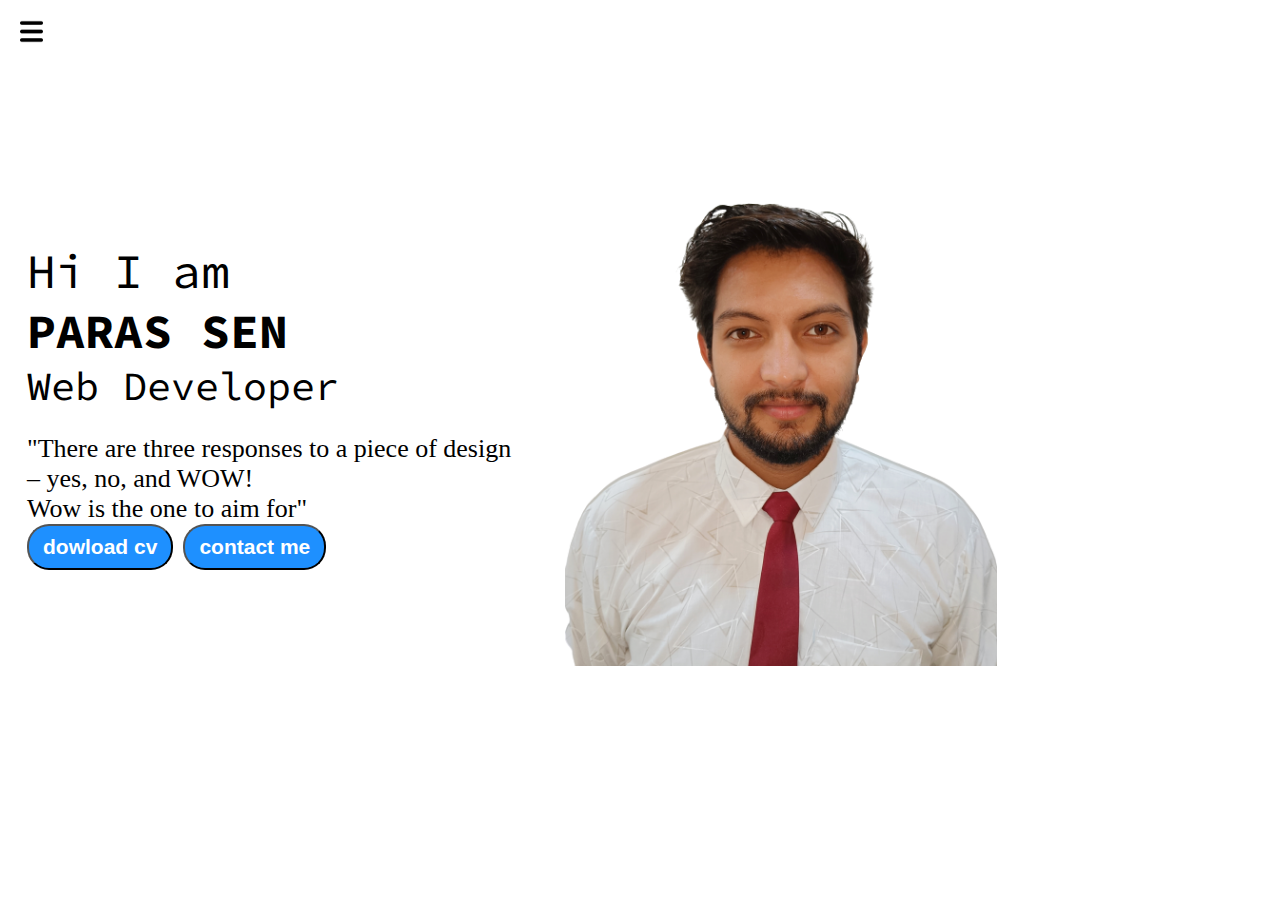
==== index.html @ c49b458f "initial commit" ====
<!DOCTYPE html> <html lang="en"> <head> <meta charset="UTF-8"> <meta http-equiv="X-UA-Compatible" content="IE=edge"> <meta name="viewport" content="width=device-width, initial-scale=1.0"> <title>PARAS SEN - WEB DEVELOPER - ML ENTHUSIAST</title> <link rel="stylesheet" href="style.css"> </head> <body> <div class="container"> <div class = "sidebar sidebargo"> <nav> <ul> <li><a href="/index.html">home</a></li> <li><a href="/intro.html">my intro</a></li> <li><a href="/services.html">services</a></li> <li><a href="/blog.html">blog</a></li> <li><a href="/contact.html">Contact me</a></li> </ul> </nav> </div> <div class="main"> <div class="hamburger"> <img class="ham" src="ham.png" alt="" width="23px"> <img class="cross" src="cross.png" alt="" width="23px"> </div> <div class="infocontainer"> <div class="devinfo"> <div class="hello">Hi I am </div> <div class="name">PARAS SEN</div> <div class="about">Web Developer</div> <div class="moreabout"> "There are three responses to a piece of design<br> – yes, no, and WOW!<br> Wow is the one to aim for" </div> <div class="btn"> <a href="/cv.pdf" target="_blank"> <button>dowload cv</button></a> <a href="/contact.html"><button>contact me</button></a> </div> </div> <div class="devpic"> <img src="grunge.png" alt="paras sen"> </div> </div> </div> </div> <script src="script.js"> </script> </body> </html>
---- style.css ----
@import url('https://fonts.googleapis.com/css2?family=Source+Code+Pro:ital,wght@0,400;1,200&display=swap');* {
    margin: 0;
    padding: 0;
}

.sidebar {
    position: absolute;
    background-color: rgb(169, 165, 165);
    /* width: 434px; */
    font-family: 'Times New Roman', Times, serif;
    height: 100vh;
    transition: transform 0.3s ease-in;

}

.sidebar nav {
    padding: 45px;
    
}

.sidebar nav li {
    list-style: none;
    font-size: 20px;
    padding: 33px 0;
}
.sidebar nav li a{
    text-decoration: none;
    color: black;
}

.main {
    background-color:/* yellow;*/
    width: 90vw;
}

.container {
    display: flex;
}
.infocontainer{
    /* background-color:pink;*/
    height:58vh ;
    width: 80vw;
    margin: 144px auto;
    display: flex;
    justify-content: space-around;
}

.hello{
    font-size: 3em;

}
.name{
    font-size: 3em;
    font-weight: bold;

}

.about{
font-size: 2.5em;
}
.button{
margin-top: 2.2em;

}
.moreabout{
    font-size: 26px;
    font-family: 'Times New Roman', Times, serif;
    margin-top: 23px;
}
.btn button{
padding:9px 14px ;
border-radius:22px ;
color: white;
background-color: dodgerblue;
font-weight: bold;
font-size:21px ;
margin:0 3 px ;
cursor: pointer;

}
.btn button:hover{
    background-color: white;
    color:dodgerblue;
}
.btn-sm{
    font-size: 14px;
   width: 120px;
    padding: 10px 19px ;
    margin: 12px ;
}
.devpic img{
    height: 58vh;
    

}
.devinfo{
    font-size: 16px;
    display: flex;
    justify-content: center;
    flex-direction: column;
    font-family: 'Source Code Pro', monospace;
}
.contactform{

    padding: 0 34px;
    /* padding-top: 144px; */
    margin: 88px;
    font-family: 'Times New Roman', Times, serif;
    margin: 88px;

}
.contactform h1{
font-family: 'Source Code Pro', monospace;
/* padding: 12px 0; */

}
.contactform form div{
    padding: 10px 0;
    display: flex;
    flex-direction: column;
}
.contactform form{
    margin: 0 40px;
}

.contactform form div input{
    /* width: 26vw; */
    border-radius: 5px;
    margin: 6px 0 0 0;
    padding: 3px;

}
#emailHelp{
    font-size: 11px;
    color: midnightblue;
    max-resolution: 0 5px;
    padding: 3px 0 0 0;
}
#form-check{
    flex-direction: row;

}
#form-check input{
width: 24px;
margin: 3px 0;
}
.blogitem{
margin: 20px;
font-family: 'Times New Roman', Times, serif;
}
.blogcontainer{
    margin: 88px;
}
.blogcontainer h1{
    font-family: 'Times New Roman', Times, serif;
    margin: 23px;
}

.blogitem p{
    font-family: 'Source Code Pro', monospace;
}
.intro{
    margin: 88px;
}
.intro h2{
    font-family: 'Times New Roman', Times, serif;
    margin: 12px;
}
.intro p{
    font-family: 'Source Code Pro', monospace;
    margin: 12px;
}
.skillcontainer{
    padding: 12px;
}
.skillitem{
    display: flex;
    align-items: center;
    font-family: 'Source Code Pro', monospace;
    font-weight: 900;
}
.skill{
    width: 265px;
    height: 6px;
    background-color: red;
    border: 2px solid black;
}
.hundred{
    width: 256px;
    background-color: blueviolet;
}
.fifty{
    width:125px;
    background-color: aqua;
}
.t5{
    width: 75px;
    background-color: yellor;
}
.sidebargo{
    transform: translate(-443px, 0px);
    position: absolute;
}
.hamburger{
    position: absolute;
    cursor: pointer;
    top: 10px;
    left: 10px;
}
.cross{
    margin-left: 140px;
    margin-top: 10px;
}
.ham{
    margin-top: 10px;
    margin-left: 10px;
}
@media (max-width:800px)
{
    /* *{
        background-color: rgb(237, 146, 146);
    }
    .sidebar{
        transform: translate(-443px, 0px);
        position: absolute;
    } */
    .main{
        flex-flow: row wrap;
    }
    .devpic img{
        height: 28vh;
        display: block;
        order: 1;

        
    
    }
    
    .btn button{
        font-size: 10px;
    }
    .devinfo{
        font-size: 10px;
        order: 2;
    }
    /* .devpic{
        display: none;
    } */
    .intro, .blogcontainer, .blogcontainer{
        margin: 50px 8px;
    }
}
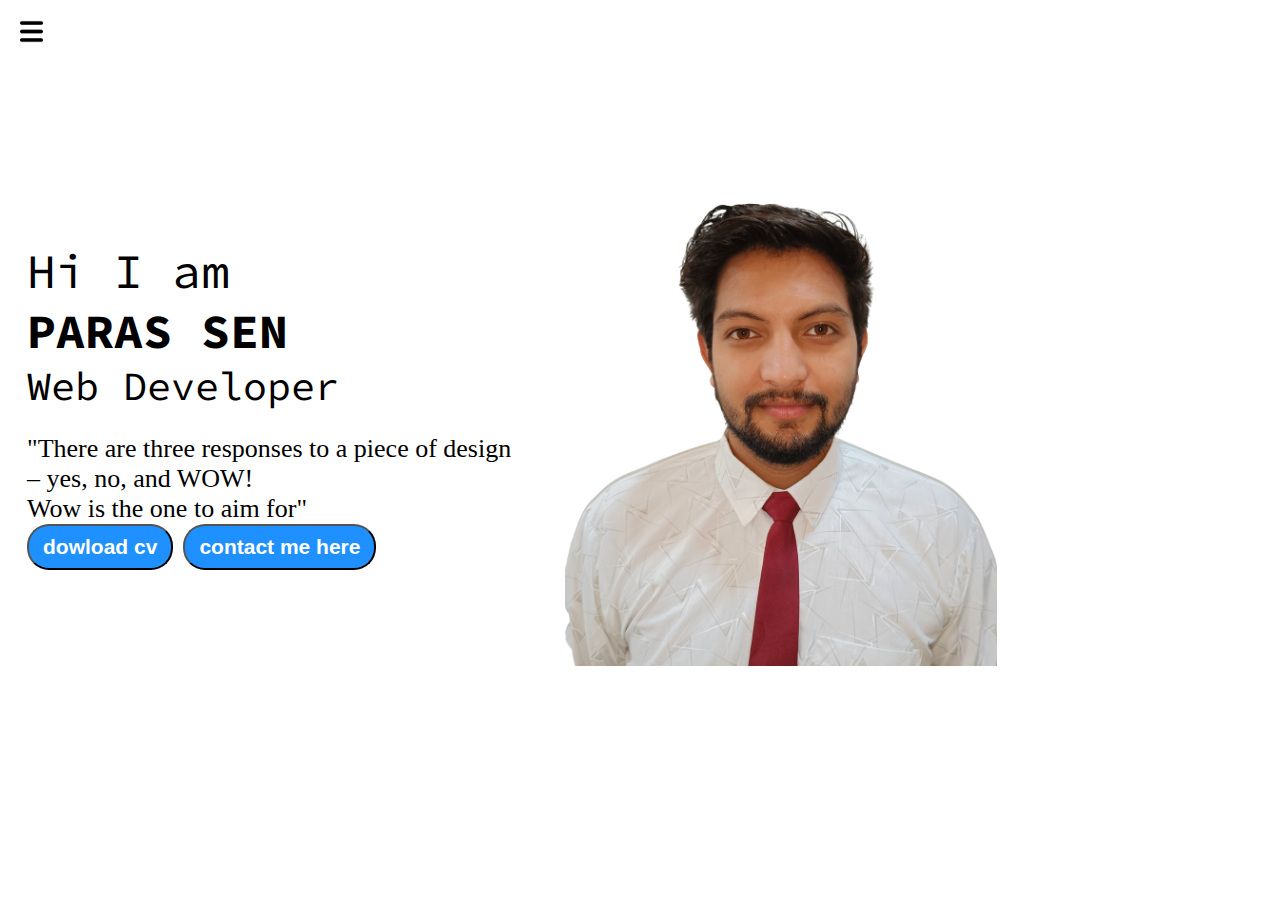
==== commit 81005ea2: "direct" ====
--- a/index.html
+++ b/index.html
@@ -1 +1 @@
-<!DOCTYPE html> <html lang="en"> <head> <meta charset="UTF-8"> <meta http-equiv="X-UA-Compatible" content="IE=edge"> <meta name="viewport" content="width=device-width, initial-scale=1.0"> <title>PARAS SEN - WEB DEVELOPER - ML ENTHUSIAST</title> <link rel="stylesheet" href="style.css"> </head> <body> <div class="container"> <div class = "sidebar sidebargo"> <nav> <ul> <li><a href="/index.html">home</a></li> <li><a href="/intro.html">my intro</a></li> <li><a href="/services.html">services</a></li> <li><a href="/blog.html">blog</a></li> <li><a href="/contact.html">Contact me</a></li> </ul> </nav> </div> <div class="main"> <div class="hamburger"> <img class="ham" src="ham.png" alt="" width="23px"> <img class="cross" src="cross.png" alt="" width="23px"> </div> <div class="infocontainer"> <div class="devinfo"> <div class="hello">Hi I am </div> <div class="name">PARAS SEN</div> <div class="about">Web Developer</div> <div class="moreabout"> "There are three responses to a piece of design<br> – yes, no, and WOW!<br> Wow is the one to aim for" </div> <div class="btn"> <a href="/cv.pdf" target="_blank"> <button>dowload cv</button></a> <a href="/contact.html"><button>contact me</button></a> </div> </div> <div class="devpic"> <img src="grunge.png" alt="paras sen"> </div> </div> </div> </div> <script src="script.js"> </script> </body> </html>+<!DOCTYPE html> <html lang="en"> <head> <meta charset="UTF-8"> <meta http-equiv="X-UA-Compatible" content="IE=edge"> <meta name="viewport" content="width=device-width, initial-scale=1.0"> <title>PARAS SEN - WEB DEVELOPER - ML ENTHUSIAST</title> <link rel="stylesheet" href="style.css"> </head> <body> <div class="container"> <div class = "sidebar sidebargo"> <nav> <ul> <li><a href="/index.html">home</a></li> <li><a href="/intro.html">my intro</a></li> <li><a href="/services.html">services</a></li> <li><a href="/blog.html">blog</a></li> <li><a href="/contact.html">Contact me</a></li> </ul> </nav> </div> <div class="main"> <div class="hamburger"> <img class="ham" src="ham.png" alt="" width="23px"> <img class="cross" src="cross.png" alt="" width="23px"> </div> <div class="infocontainer"> <div class="devinfo"> <div class="hello">Hi I am </div> <div class="name">PARAS SEN</div> <div class="about">Web Developer</div> <div class="moreabout"> "There are three responses to a piece of design<br> – yes, no, and WOW!<br> Wow is the one to aim for" </div> <div class="btn"> <a href="/cv.pdf" target="_blank"> <button>dowload cv</button></a> <a href="/contact.html"><button>contact me here</button></a> </div> </div> <div class="devpic"> <img src="grunge.png" alt="paras sen"> </div> </div> </div> </div> <script src="script.js"> </script> </body> </html>